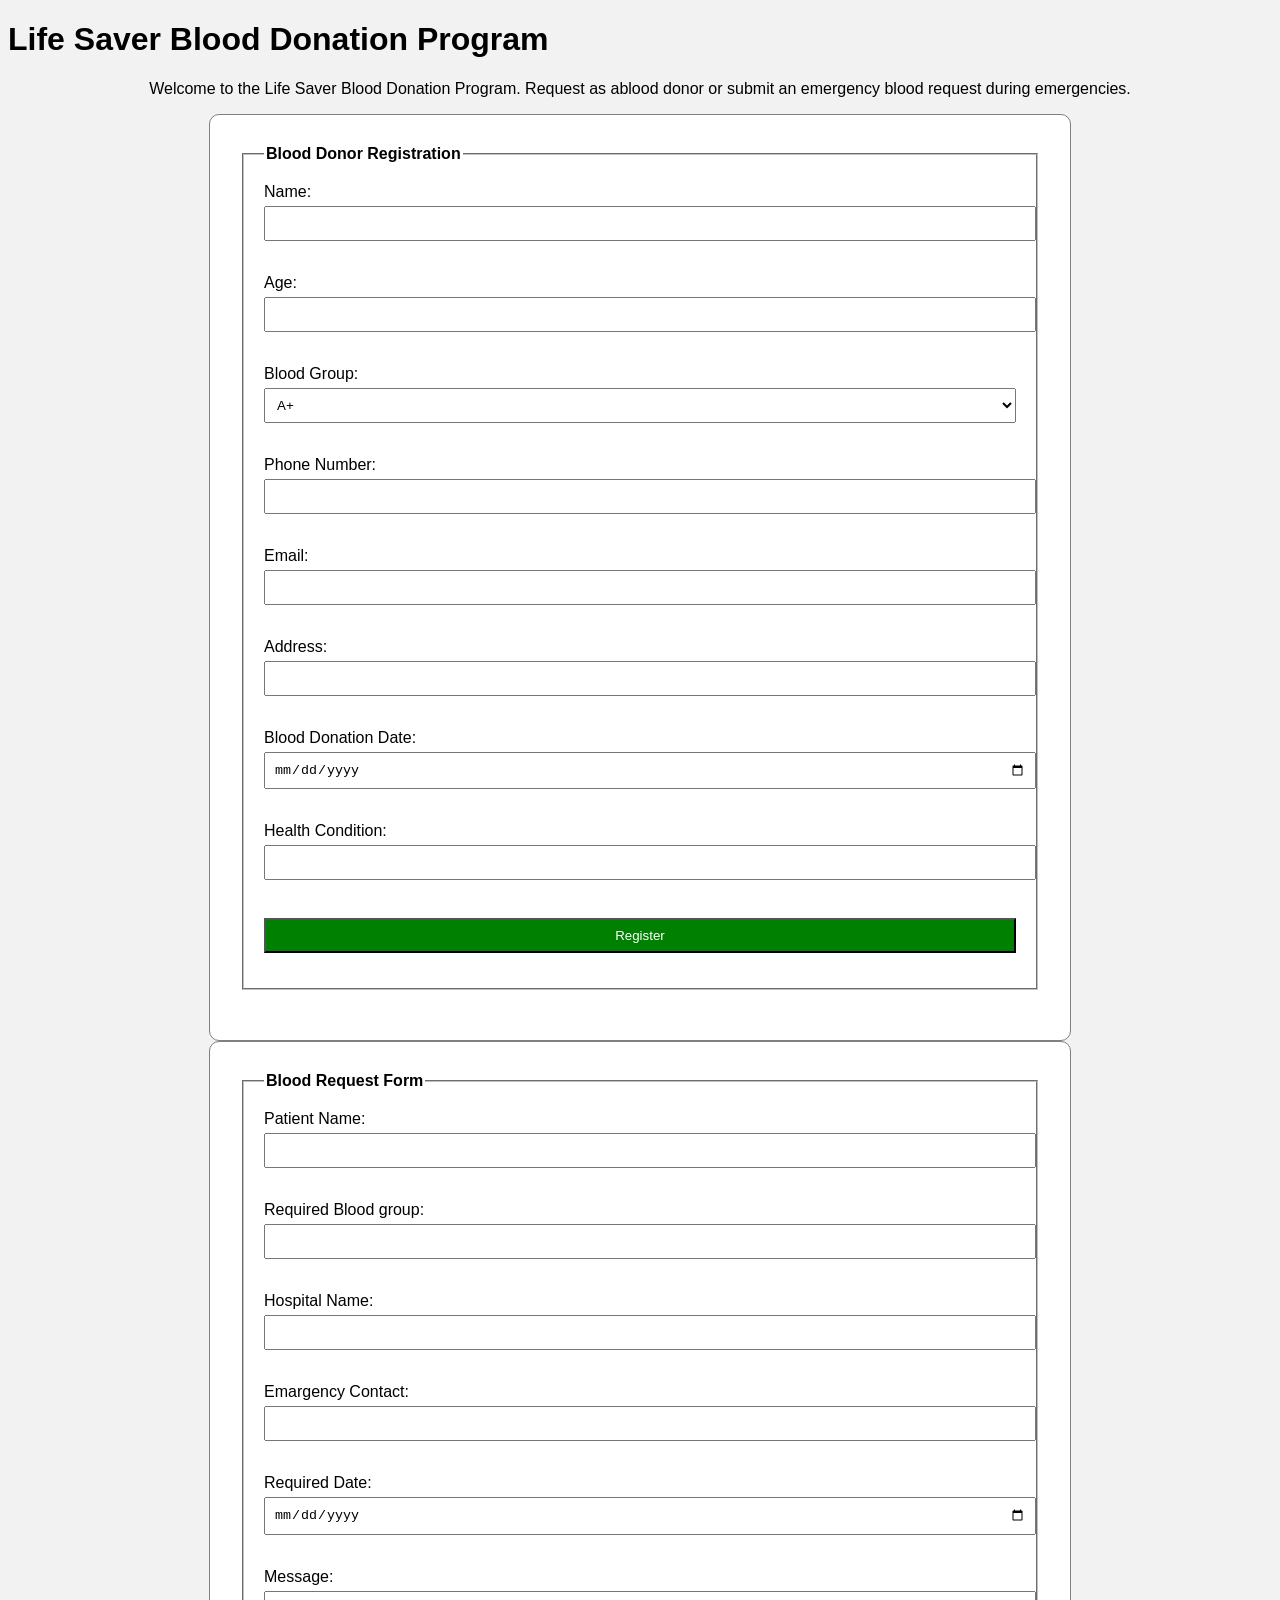
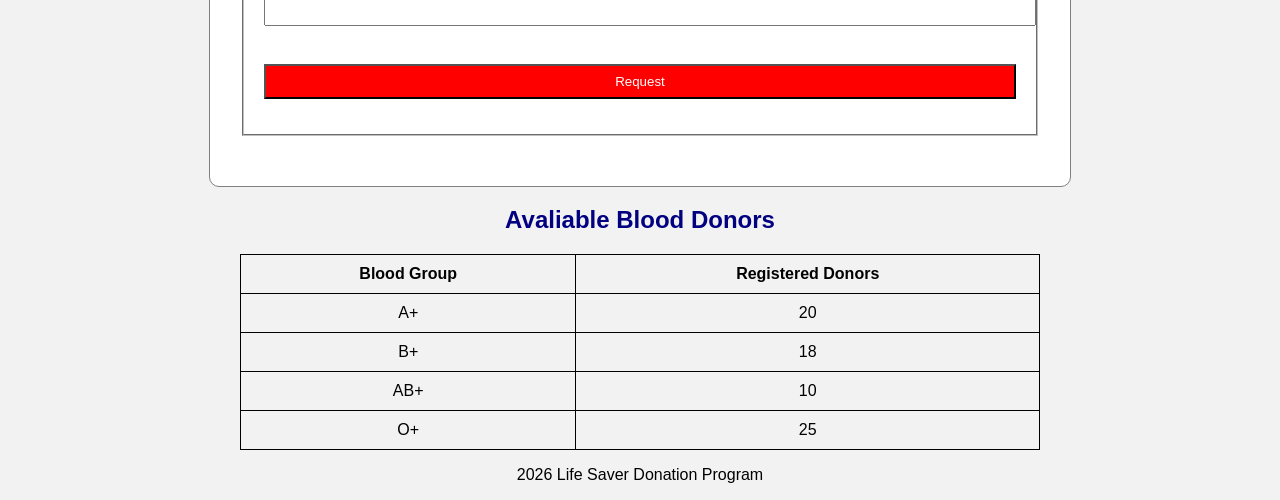
==== blooddonationprogram.html @ cf86ccd8 "Lab EXam-1" ====
<!DOCTYPE html>
<html lang="en">
<head>
    <meta charset="UTF-8">
    <meta name ="viewport" content="width=device-widtth,initial scale=1.0">
    <title>Life Saver Blood Donation Program</title>
    <link rel="stylesheet"href="externalcss.css">
    <style>
         body{
                font-family: Arial, sans--serif;
                background-color:#f2f2f2;

            }
            
             h2 {
                text-align:center;
                color:navy;
            }
            p{
                text-align:center;
            }

            form{
                width:800px;
                margin:auto;
                padding:30px;
                background-color:white;
                border:1px solid gray;
                border-radius:10px;
            }

            fieldset{
                padding:20px;
                margin-bottom:20px;
                
            }

            legend{
                color:darked;
                font-weight:bold;

            }

            input,
            textarea,
            select{
                width:100%;
                padding:8px;
                margin-top:5px;
                margin-bottom:15px;
                outline:none;
            }
            table{
                width:800px;
                margin:auto;
                border-collapse:collapse;
            }
            table th,td{
                border:1px solid black;
                padding:10px;
                text-align:center;
            }
       
    </style>


</head>

<body>
    
    <header>
        <h1 style="style-decoration: underline;">Life Saver Blood Donation Program
            </h1>
            <p>
                Welcome to the Life Saver Blood Donation Program.
                Request as ablood donor or submit an emergency blood request during emergencies.
            </p>
             
            
        </header>
        <main>
            <section>
              <form action="'#"method="post">
                <fieldset>
                    <legend>Blood Donor Registration</legend>
                    <label for="name">Name:</label>
                     <input type="text id"="name" name="name" required><br><br>

                     <label>Age:</label>
                     <input type="number id"="age" name="age" required><br><br>

                     <label>Blood Group:</label>
            <select id="bloodgroup"name="bloodgroup">
                <option value="A+">A+</option>
                 <option value="B+">B+</option>
                  <option value="AB+">AB+</option>
                   <option value="O+">O+</option>
            </select><br><br>
            <label for="phone">Phone Number:</label><br>
            <input type="tel"id="phone"name="phone"required><br><br>
            <label for="email">Email:</label><br>
            <input type="email" id="email"name="email"required><br><br>
            <label for="address">Address:</label>
             <input type="textarea" id="address" name="address" required><br><br>
              <label for="blooddonation">Blood Donation Date:</label><br>
            <input type="date"id="blooddonation"name="blooddonation"required><br><br>
              <label for="health">Health Condition:</label><br>
            <input type="text"id="health"name="health"required><br><br>
            <input type="submit"value="Register" style="background-color:green;color:white">
            
            


                </fieldset>

              </form>
            </section>
            <section>
             <form action="'#"method="post">
                <fieldset>
                    <legend>Blood Request Form</legend>
                    <label for="name">Patient Name:</label>
                     <input type="text id"="name" name="name" required><br><br>

                     <label for="blood">Required Blood group:</label>
                     <input type="text id"="bloodgroup" name="bloodgroup" required><br><br>

                     <label for="hospitalname">Hospital Name:</label>
                     <input type="text id"="hospitalname" name="hospitalname" required><br><br>

                      <label for="contact">Emargency Contact:</label><br>
            <input type="tel"id="contact"name="contact"required><br><br>

            <label for="requireddate">Required Date:</label><br>
            <input type="date"id="requireddate"name="requireddate"required><br><br>

            <label for="message">Message:</label><br>
            <input type="text"id="message"name="message"required><br><br>
            <input type="submit"value="Request" style ="background-color:red;color:white">


                </fieldset>
             </form>
              </section>
              <section>
              <h2>Avaliable Blood Donors</h2>

              <table>
                <tr>
                    
                    <th>Blood Group</th>
                    <th>Registered Donors</th>


                </tr>

                <tr><td>A+</td><td>20</td></tr>
                <tr><td>B+</td><td>18</td></tr>
                <tr><td>AB+</td><td>10</td></tr>
                <tr><td>O+</td><td>25</td></tr>
              </table>
              </section>
              </main>

        <footer>
            <p style="text-align:center;">2026 Life Saver Donation Program</p>
        </footer>
    
</body>
</html>
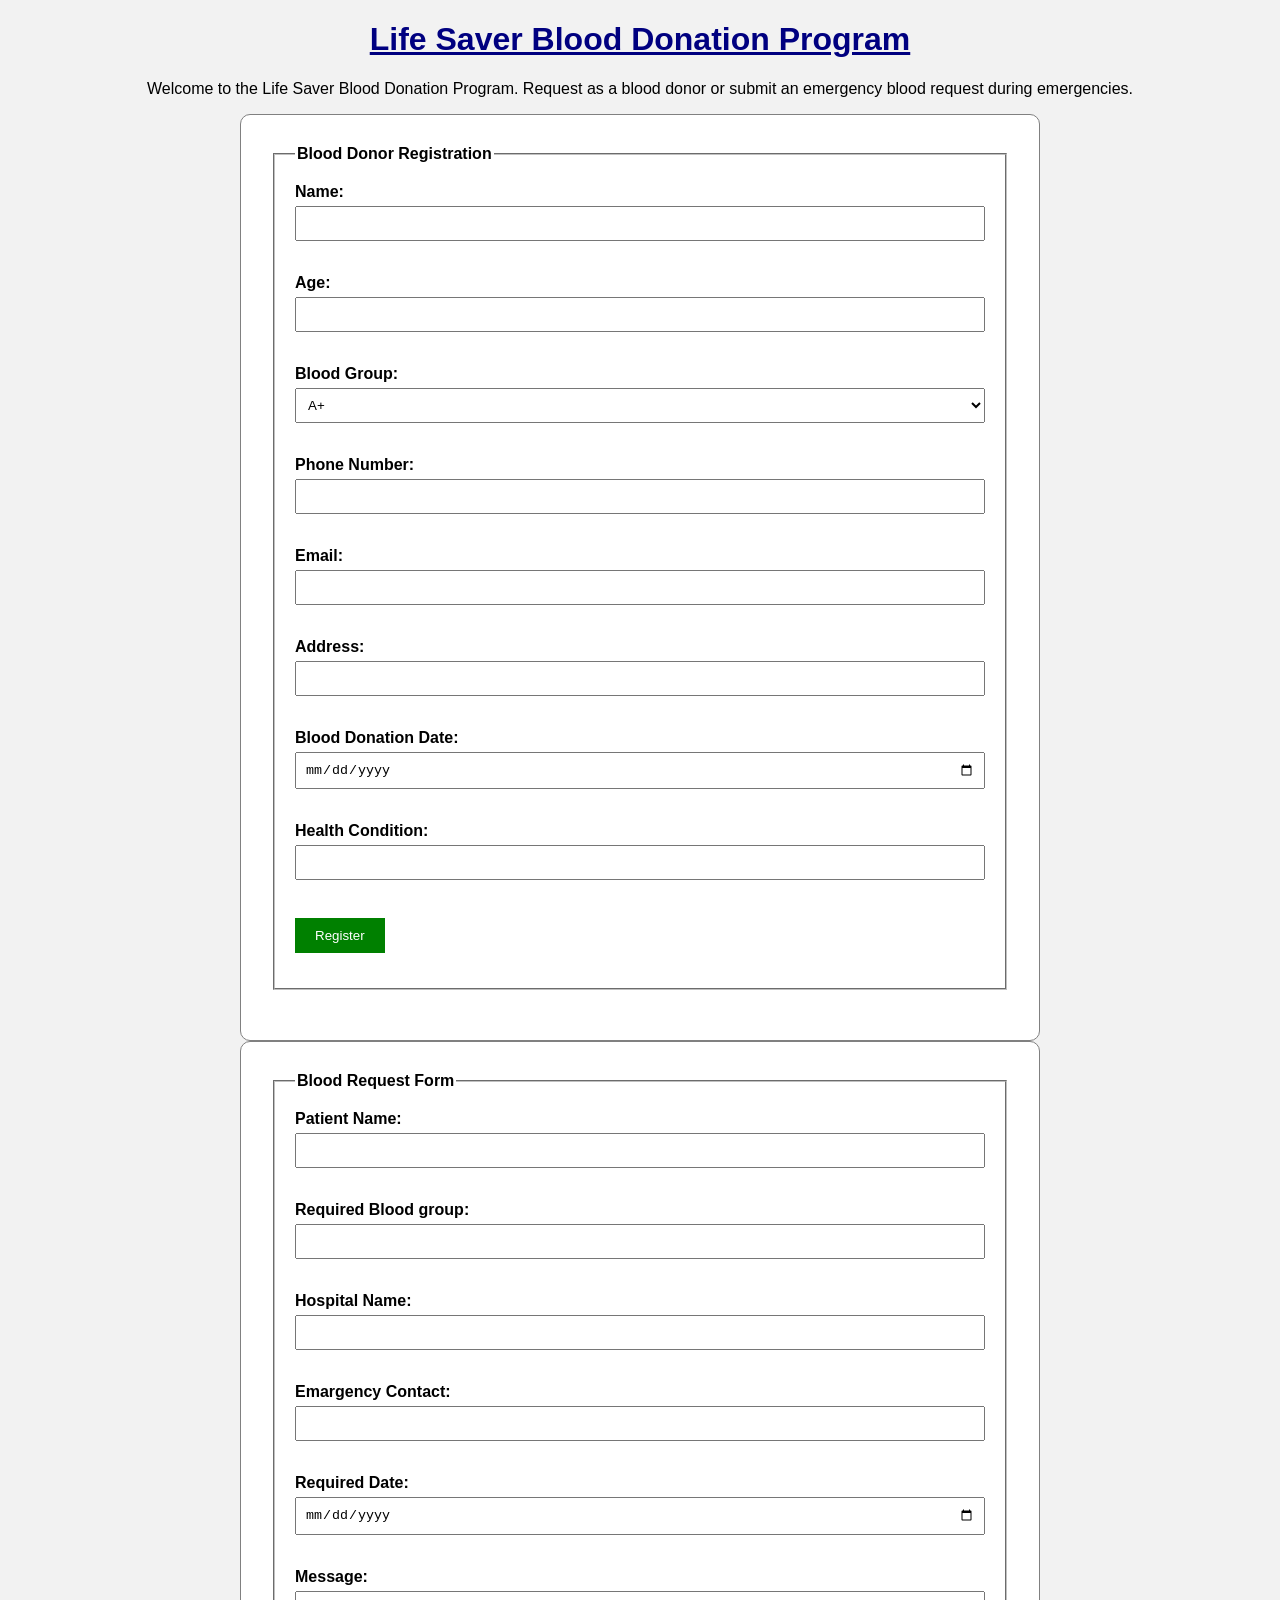
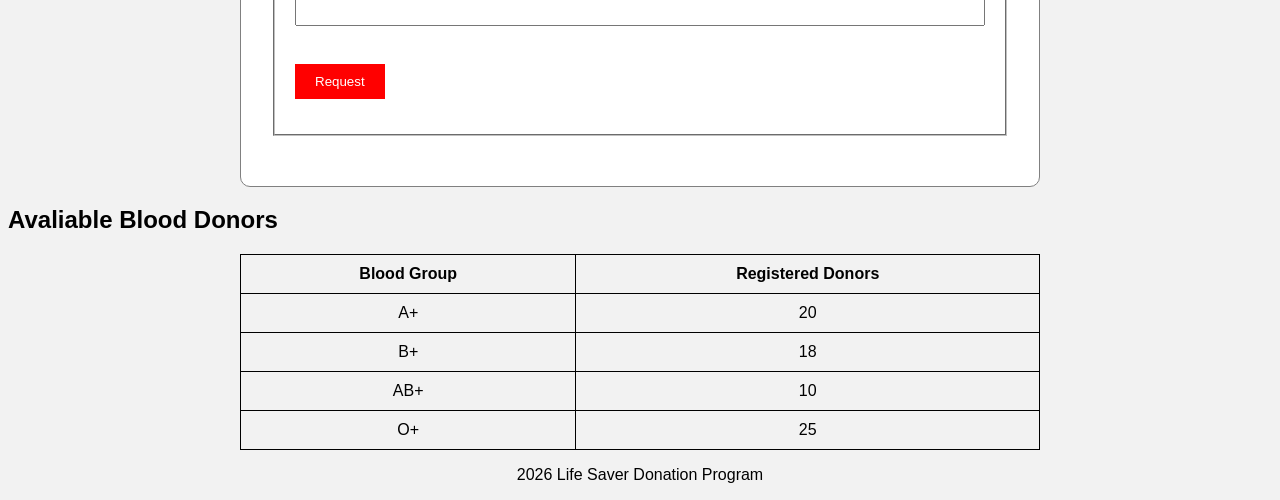
==== commit 73e19542: "Add job Application form" ====
--- a/blooddonationprogram.html
+++ b/blooddonationprogram.html
@@ -12,7 +12,7 @@
 
             }
             
-             h2 {
+             h1 {
                 text-align:center;
                 color:navy;
             }
@@ -69,11 +69,11 @@
 <body>
     
     <header>
-        <h1 style="style-decoration: underline;">Life Saver Blood Donation Program
+        <h1 style="text-decoration: underline;">Life Saver Blood Donation Program
             </h1>
             <p>
                 Welcome to the Life Saver Blood Donation Program.
-                Request as ablood donor or submit an emergency blood request during emergencies.
+                Request as a blood donor or submit an emergency blood request during emergencies.
             </p>
              
             
@@ -87,7 +87,7 @@
                      <input type="text id"="name" name="name" required><br><br>
 
                      <label>Age:</label>
-                     <input type="number id"="age" name="age" required><br><br>
+                     <input type="number" id="age" name="age" required><br><br>
 
                      <label>Blood Group:</label>
             <select id="bloodgroup"name="bloodgroup">
--- a/externalcss.css
+++ b/externalcss.css
@@ -0,0 +1,46 @@
+
+label {
+    font-weight: bold;
+}
+ 
+
+* {
+    box-sizing: border-box;
+}
+ 
+#title {
+    text-decoration: underline;
+}
+.intro {
+    color: navy;
+}
+ 
+textarea {
+    resize: none;
+    overflow: auto;
+}
+ 
+input[type="radio"] {
+    width: auto;
+}
+ 
+
+input[type="submit"] {
+    width: auto;
+    background-color: darkred;
+    color: white;
+    padding: 10px 20px;
+    border: none;
+}
+ 
+input[type="submit"]:hover {
+    background-color: red;
+}
+ 
+
+input:focus,
+textarea:focus,
+select:focus {
+    border: 2px solid blue;
+}
+ 
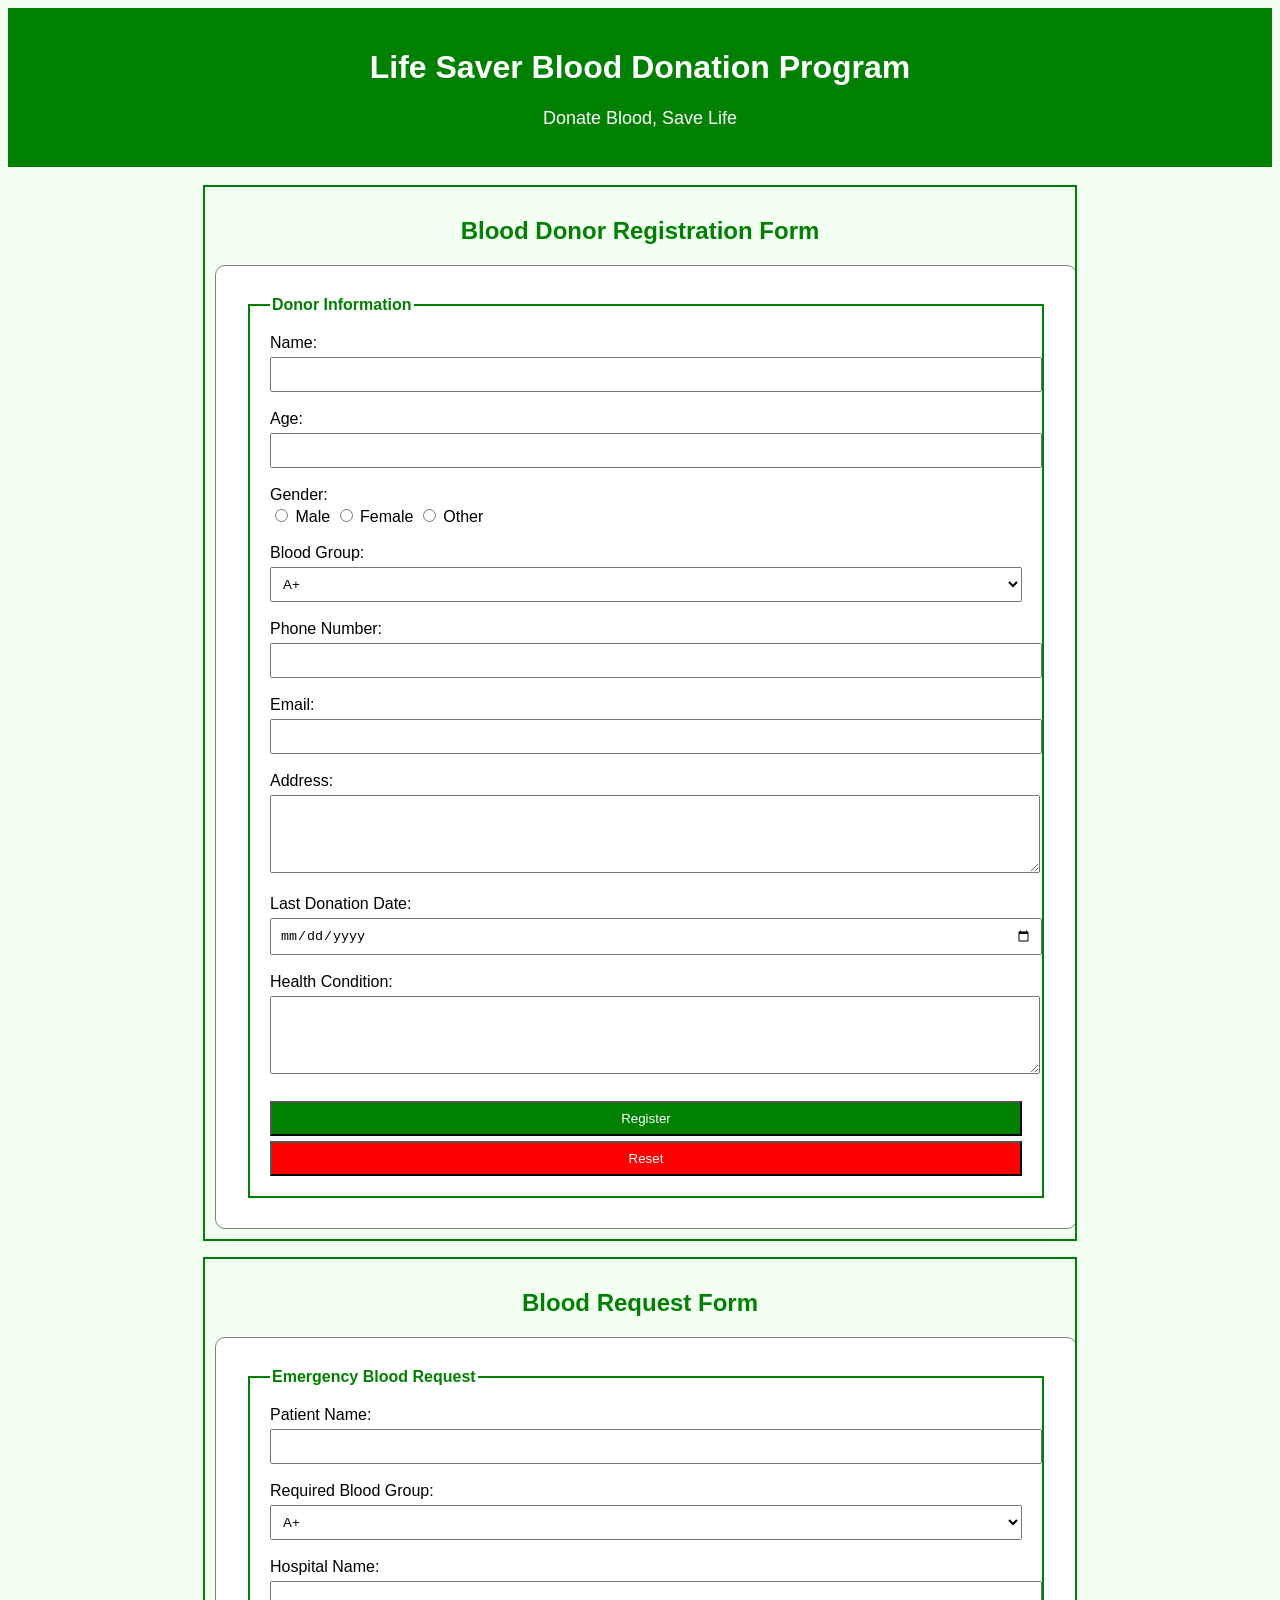
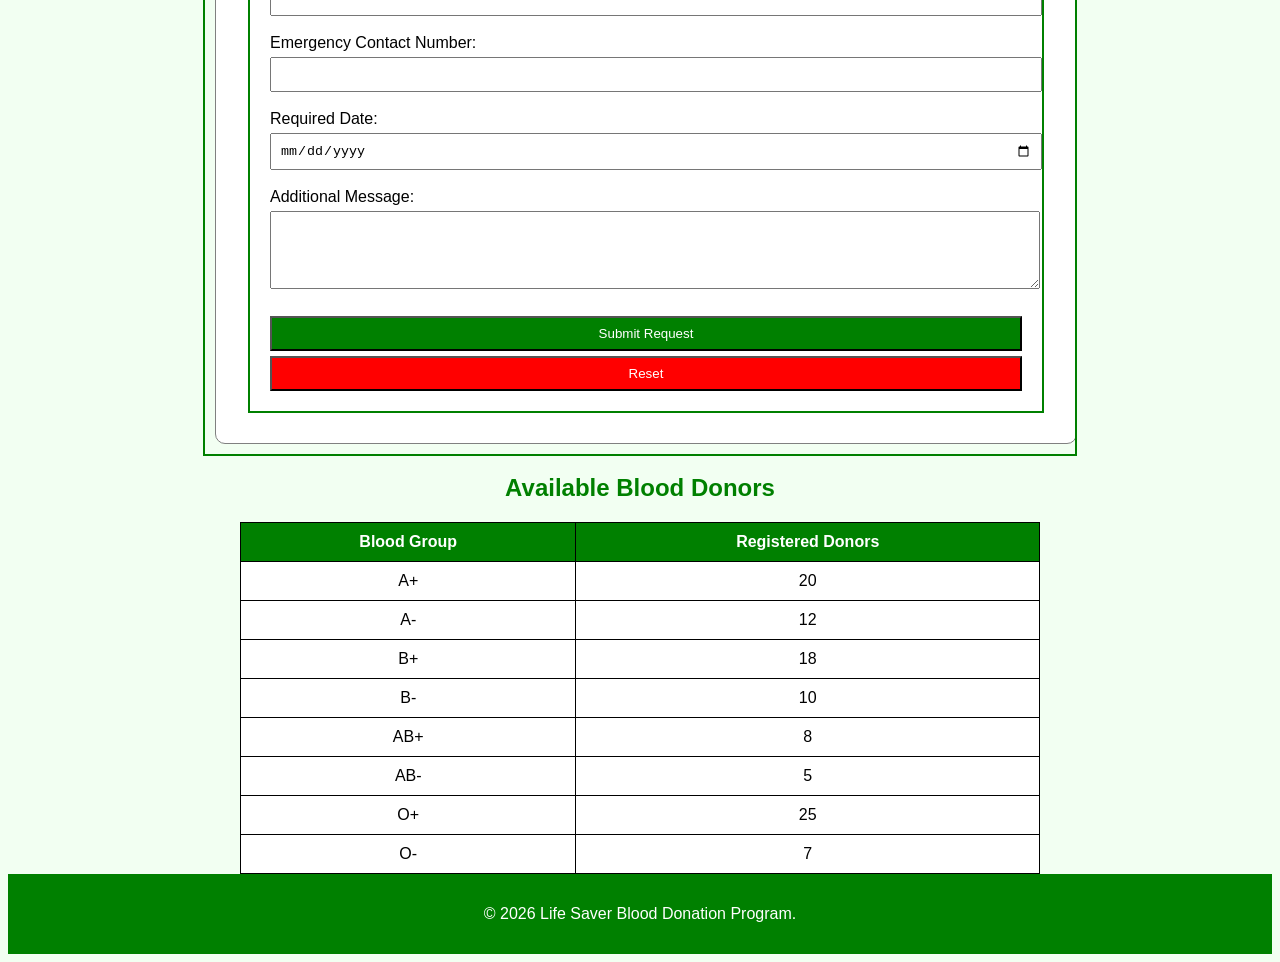
==== commit 3ca61598: "Lab exam" ====
--- a/blooddonationprogram.html
+++ b/blooddonationprogram.html
@@ -1,170 +1,332 @@
 <!DOCTYPE html>
-<html lang="en">
+<html>
+
 <head>
+
     <meta charset="UTF-8">
-    <meta name ="viewport" content="width=device-widtth,initial scale=1.0">
+    <meta name="viewport" content="width=device-width, initial-scale=1.0">
+
     <title>Life Saver Blood Donation Program</title>
-    <link rel="stylesheet"href="externalcss.css">
+
     <style>
-         body{
-                font-family: Arial, sans--serif;
-                background-color:#f2f2f2;
-
-            }
-            
-             h1 {
-                text-align:center;
-                color:navy;
-            }
-            p{
-                text-align:center;
-            }
-
-            form{
-                width:800px;
-                margin:auto;
-                padding:30px;
-                background-color:white;
-                border:1px solid gray;
-                border-radius:10px;
-            }
-
-            fieldset{
-                padding:20px;
-                margin-bottom:20px;
-                
-            }
-
-            legend{
-                color:darked;
-                font-weight:bold;
-
-            }
-
-            input,
-            textarea,
-            select{
-                width:100%;
-                padding:8px;
-                margin-top:5px;
-                margin-bottom:15px;
-                outline:none;
-            }
-            table{
-                width:800px;
-                margin:auto;
-                border-collapse:collapse;
-            }
-            table th,td{
-                border:1px solid black;
-                padding:10px;
-                text-align:center;
-            }
-       
+
+        body{
+            font-family: Arial, sans-serif;
+            background-color:#f2fff2;
+        }
+
+        header{
+            background-color:green;
+            color:white;
+            text-align:center;
+            padding:20px;
+        }
+
+        h2{
+            text-align:center;
+            color:green;
+        }
+
+        p{
+            text-align:center;
+        }
+
+        form{
+            width:800px;
+            margin:auto;
+            padding:30px;
+            background-color:white;
+            border:1px solid gray;
+            border-radius:10px;
+        }
+
+        fieldset{
+            border:2px solid green;
+            padding:20px;
+        }
+
+        legend{
+            color:green;
+            font-weight:bold;
+        }
+
+        input,
+        textarea,
+        select{
+            width:100%;
+            padding:8px;
+            margin-top:5px;
+        }
+
+        table{
+            width:800px;
+            margin:auto;
+            border-collapse:collapse;
+            background:white;
+        }
+
+        table,th,td{
+            border:1px solid black;
+        }
+
+        th,td{
+            padding:10px;
+            text-align:center;
+        }
+
+        th{
+            background-color:green;
+            color:white;
+        }
+
+        .box{
+            position:relative;
+            overflow:auto;
+            outline:2px solid green;
+            z-index:1;
+            margin:20px auto;
+            width:850px;
+            padding:10px;
+        }
+
+        #intro{
+            font-size:18px;
+        }
+
+        input[type=submit]:hover{
+            background-color:darkgreen;
+        }
+
+        footer{
+            background-color:green;
+            color:white;
+            text-align:center;
+            padding:15px;
+        }
+
     </style>
 
-
 </head>
 
 <body>
-    
-    <header>
-        <h1 style="text-decoration: underline;">Life Saver Blood Donation Program
-            </h1>
-            <p>
-                Welcome to the Life Saver Blood Donation Program.
-                Request as a blood donor or submit an emergency blood request during emergencies.
-            </p>
-             
-            
-        </header>
-        <main>
-            <section>
-              <form action="'#"method="post">
-                <fieldset>
-                    <legend>Blood Donor Registration</legend>
-                    <label for="name">Name:</label>
-                     <input type="text id"="name" name="name" required><br><br>
-
-                     <label>Age:</label>
-                     <input type="number" id="age" name="age" required><br><br>
-
-                     <label>Blood Group:</label>
-            <select id="bloodgroup"name="bloodgroup">
-                <option value="A+">A+</option>
-                 <option value="B+">B+</option>
-                  <option value="AB+">AB+</option>
-                   <option value="O+">O+</option>
-            </select><br><br>
-            <label for="phone">Phone Number:</label><br>
-            <input type="tel"id="phone"name="phone"required><br><br>
-            <label for="email">Email:</label><br>
-            <input type="email" id="email"name="email"required><br><br>
-            <label for="address">Address:</label>
-             <input type="textarea" id="address" name="address" required><br><br>
-              <label for="blooddonation">Blood Donation Date:</label><br>
-            <input type="date"id="blooddonation"name="blooddonation"required><br><br>
-              <label for="health">Health Condition:</label><br>
-            <input type="text"id="health"name="health"required><br><br>
-            <input type="submit"value="Register" style="background-color:green;color:white">
-            
-            
-
-
-                </fieldset>
-
-              </form>
-            </section>
-            <section>
-             <form action="'#"method="post">
-                <fieldset>
-                    <legend>Blood Request Form</legend>
-                    <label for="name">Patient Name:</label>
-                     <input type="text id"="name" name="name" required><br><br>
-
-                     <label for="blood">Required Blood group:</label>
-                     <input type="text id"="bloodgroup" name="bloodgroup" required><br><br>
-
-                     <label for="hospitalname">Hospital Name:</label>
-                     <input type="text id"="hospitalname" name="hospitalname" required><br><br>
-
-                      <label for="contact">Emargency Contact:</label><br>
-            <input type="tel"id="contact"name="contact"required><br><br>
-
-            <label for="requireddate">Required Date:</label><br>
-            <input type="date"id="requireddate"name="requireddate"required><br><br>
-
-            <label for="message">Message:</label><br>
-            <input type="text"id="message"name="message"required><br><br>
-            <input type="submit"value="Request" style ="background-color:red;color:white">
-
-
-                </fieldset>
-             </form>
-              </section>
-              <section>
-              <h2>Avaliable Blood Donors</h2>
-
-              <table>
-                <tr>
-                    
-                    <th>Blood Group</th>
-                    <th>Registered Donors</th>
-
-
-                </tr>
-
-                <tr><td>A+</td><td>20</td></tr>
-                <tr><td>B+</td><td>18</td></tr>
-                <tr><td>AB+</td><td>10</td></tr>
-                <tr><td>O+</td><td>25</td></tr>
-              </table>
-              </section>
-              </main>
-
-        <footer>
-            <p style="text-align:center;">2026 Life Saver Donation Program</p>
-        </footer>
-    
+
+<header>
+
+<h1>Life Saver Blood Donation Program</h1>
+
+<p id="intro">
+Donate Blood, Save Life
+</p>
+
+</header>
+
+<main>
+
+<section>
+
+<article class="box">
+
+<h2>Blood Donor Registration Form</h2>
+
+<form action="#" method="post">
+
+<fieldset>
+
+<legend>Donor Information</legend>
+
+<label for="name">Name:</label><br>
+<input type="text" id="name" required><br><br>
+
+<label for="age">Age:</label><br>
+<input type="number" id="age" required><br><br>
+
+<label>Gender:</label><br>
+
+<input type="radio" id="male" name="gender" value="Male" style="width:auto;">
+<label for="male">Male</label>
+
+<input type="radio" id="female" name="gender" value="Female" style="width:auto;">
+<label for="female">Female</label>
+
+<input type="radio" id="other" name="gender" value="Other" style="width:auto;">
+<label for="other">Other</label>
+
+<br><br>
+
+<label for="blood">Blood Group:</label><br>
+
+<select id="blood">
+
+<option>A+</option>
+<option>A-</option>
+<option>B+</option>
+<option>B-</option>
+<option>AB+</option>
+<option>AB-</option>
+<option>O+</option>
+<option>O-</option>
+
+</select>
+
+<br><br>
+
+<label for="phone">Phone Number:</label><br>
+<input type="tel" id="phone"><br><br>
+
+<label for="email">Email:</label><br>
+<input type="email" id="email"><br><br>
+
+<label for="address">Address:</label><br>
+<textarea id="address" rows="4"></textarea><br><br>
+
+<label for="date">Last Donation Date:</label><br>
+<input type="date" id="date"><br><br>
+
+<label for="health">Health Condition:</label><br>
+<textarea id="health" rows="4"></textarea><br><br>
+
+<input type="submit"
+value="Register"
+style="background-color:green;color:white;">
+
+<input type="reset"
+value="Reset"
+style="background-color:red;color:white;">
+
+</fieldset>
+
+</form>
+
+</article>
+
+</section>
+<section>
+
+<article class="box">
+
+<h2>Blood Request Form</h2>
+
+<form action="#" method="post">
+
+<fieldset>
+
+<legend>Emergency Blood Request</legend>
+
+<label for="patient">Patient Name:</label><br>
+<input type="text" id="patient" name="patient" required><br><br>
+
+<label for="group">Required Blood Group:</label><br>
+
+<select id="group" name="group">
+
+<option>A+</option>
+<option>A-</option>
+<option>B+</option>
+<option>B-</option>
+<option>AB+</option>
+<option>AB-</option>
+<option>O+</option>
+<option>O-</option>
+
+</select><br><br>
+
+<label for="hospital">Hospital Name:</label><br>
+<input type="text" id="hospital" name="hospital"><br><br>
+
+<label for="contact">Emergency Contact Number:</label><br>
+<input type="tel" id="contact" name="contact"><br><br>
+
+<label for="requiredDate">Required Date:</label><br>
+<input type="date" id="requiredDate" name="requiredDate"><br><br>
+
+<label for="message">Additional Message:</label><br>
+<textarea id="message" name="message" rows="4"></textarea><br><br>
+
+<input type="submit"
+value="Submit Request"
+style="background-color:green; color:white;">
+
+<input type="reset"
+value="Reset"
+style="background-color:red; color:white;">
+
+</fieldset>
+
+</form>
+
+</article>
+
+</section>
+
+<section>
+
+<article>
+
+<h2>Available Blood Donors</h2>
+
+<table>
+
+<tr>
+    <th>Blood Group</th>
+    <th>Registered Donors</th>
+</tr>
+
+<tr>
+    <td>A+</td>
+    <td>20</td>
+</tr>
+
+<tr>
+    <td>A-</td>
+    <td>12</td>
+</tr>
+
+<tr>
+    <td>B+</td>
+    <td>18</td>
+</tr>
+
+<tr>
+    <td>B-</td>
+    <td>10</td>
+</tr>
+
+<tr>
+    <td>AB+</td>
+    <td>8</td>
+</tr>
+
+<tr>
+    <td>AB-</td>
+    <td>5</td>
+</tr>
+
+<tr>
+    <td>O+</td>
+    <td>25</td>
+</tr>
+
+<tr>
+    <td>O-</td>
+    <td>7</td>
+</tr>
+
+</table>
+
+</article>
+
+</section>
+
+</main>
+
+<footer>
+
+<p>
+&copy; 2026 Life Saver Blood Donation Program.
+</p>
+
+</footer>
+
 </body>
+
 </html>
